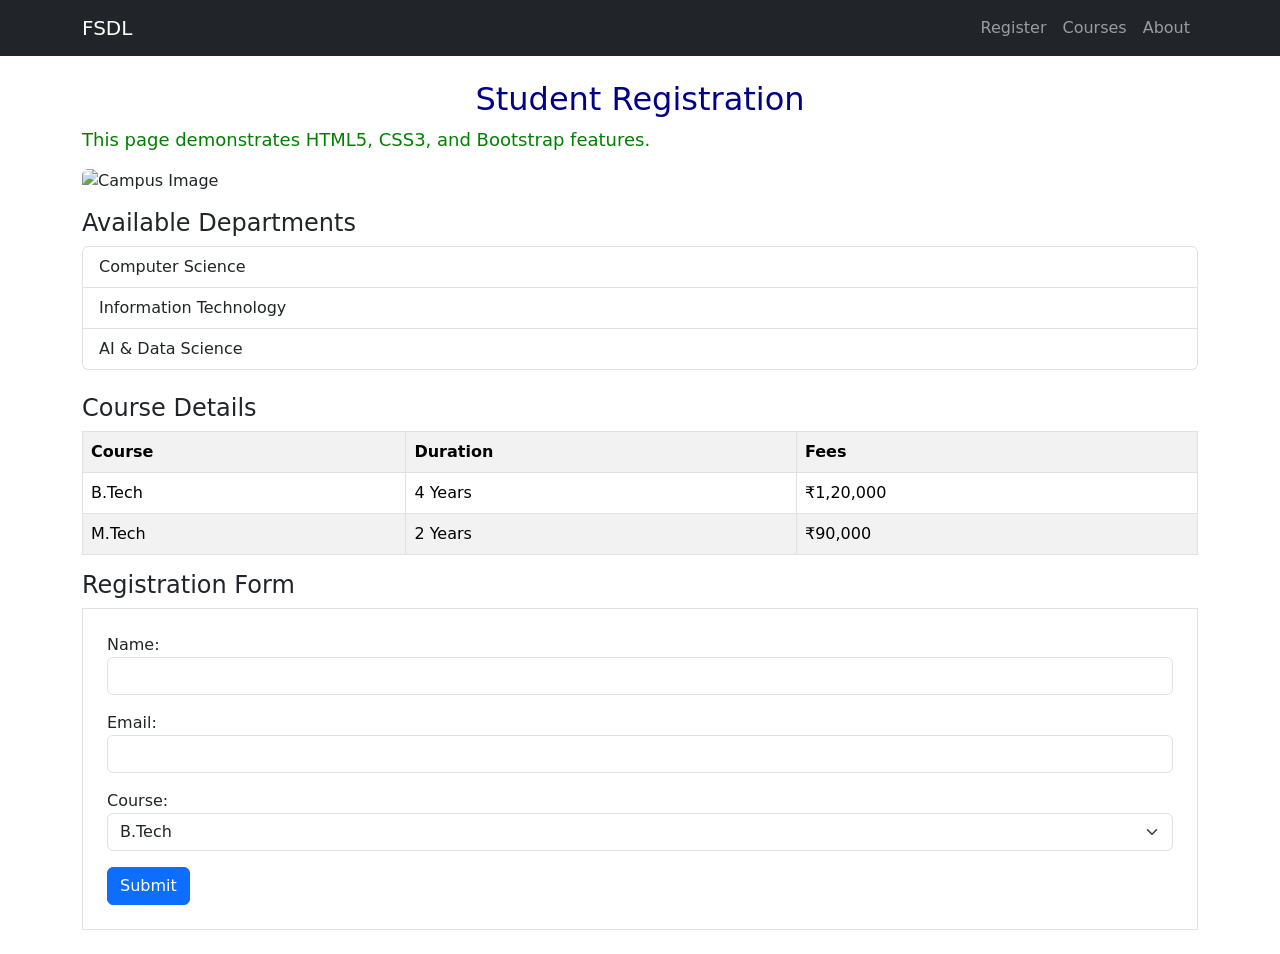
==== lab02/index.html @ 3869fe81 "assgn 02 submitted" ====
<!DOCTYPE html>
<html lang="en">
<head>
    <meta charset="UTF-8">
    <title>Student Registration System</title>

    <!-- Bootstrap CDN -->
    <link href="https://cdn.jsdelivr.net/npm/bootstrap@5.3.2/dist/css/bootstrap.min.css" rel="stylesheet">

    <!-- External CSS -->
    <link rel="stylesheet" href="css/style.css">

    <!-- Internal CSS -->
    <style>
        h2 {
            color: darkblue;
            text-align: center;
        }
    </style>
</head>

<body>

<!-- Navigation Bar -->
<nav class="navbar navbar-expand-lg navbar-dark bg-dark">
    <div class="container">
        <a class="navbar-brand" href="#">FSDL</a>
        <ul class="navbar-nav">
            <li class="nav-item"><a class="nav-link" href="#form">Register</a></li>
            <li class="nav-item"><a class="nav-link" href="#table">Courses</a></li>
            <li class="nav-item">
                <a class="nav-link" href="about.html" target="_blank">About</a>
            </li>
        </ul>
    </div>
</nav>

<div class="container mt-4">

    <h2>Student Registration</h2>

    <p style="color: green; font-size: 18px;">
        This page demonstrates HTML5, CSS3, and Bootstrap features.
    </p>

    <!-- Image -->
    <img src="images/campus.jpg" class="img-fluid rounded mb-3" alt="Campus Image">

    <!-- List -->
    <h4>Available Departments</h4>
    <ul class="list-group mb-4">
        <li class="list-group-item">Computer Science</li>
        <li class="list-group-item">Information Technology</li>
        <li class="list-group-item">AI & Data Science</li>
    </ul>

    <!-- Table -->
    <h4 id="table">Course Details</h4>
    <table class="table table-bordered table-striped">
        <tr>
            <th>Course</th>
            <th>Duration</th>
            <th>Fees</th>
        </tr>
        <tr>
            <td>B.Tech</td>
            <td>4 Years</td>
            <td>₹1,20,000</td>
        </tr>
        <tr>
            <td>M.Tech</td>
            <td>2 Years</td>
            <td>₹90,000</td>
        </tr>
    </table>

    <!-- Form -->
    <h4 id="form">Registration Form</h4>
    <form class="border p-4 mb-4">
        <div class="mb-3">
            <label>Name:</label>
            <input type="text" class="form-control">
        </div>

        <div class="mb-3">
            <label>Email:</label>
            <input type="email" class="form-control">
        </div>

        <div class="mb-3">
            <label>Course:</label>
            <select class="form-select">
                <option>B.Tech</option>
                <option>M.Tech</option>
            </select>
        </div>

        <button class="btn btn-primary">Submit</button>
    </form>

</div>

</body>
</html>
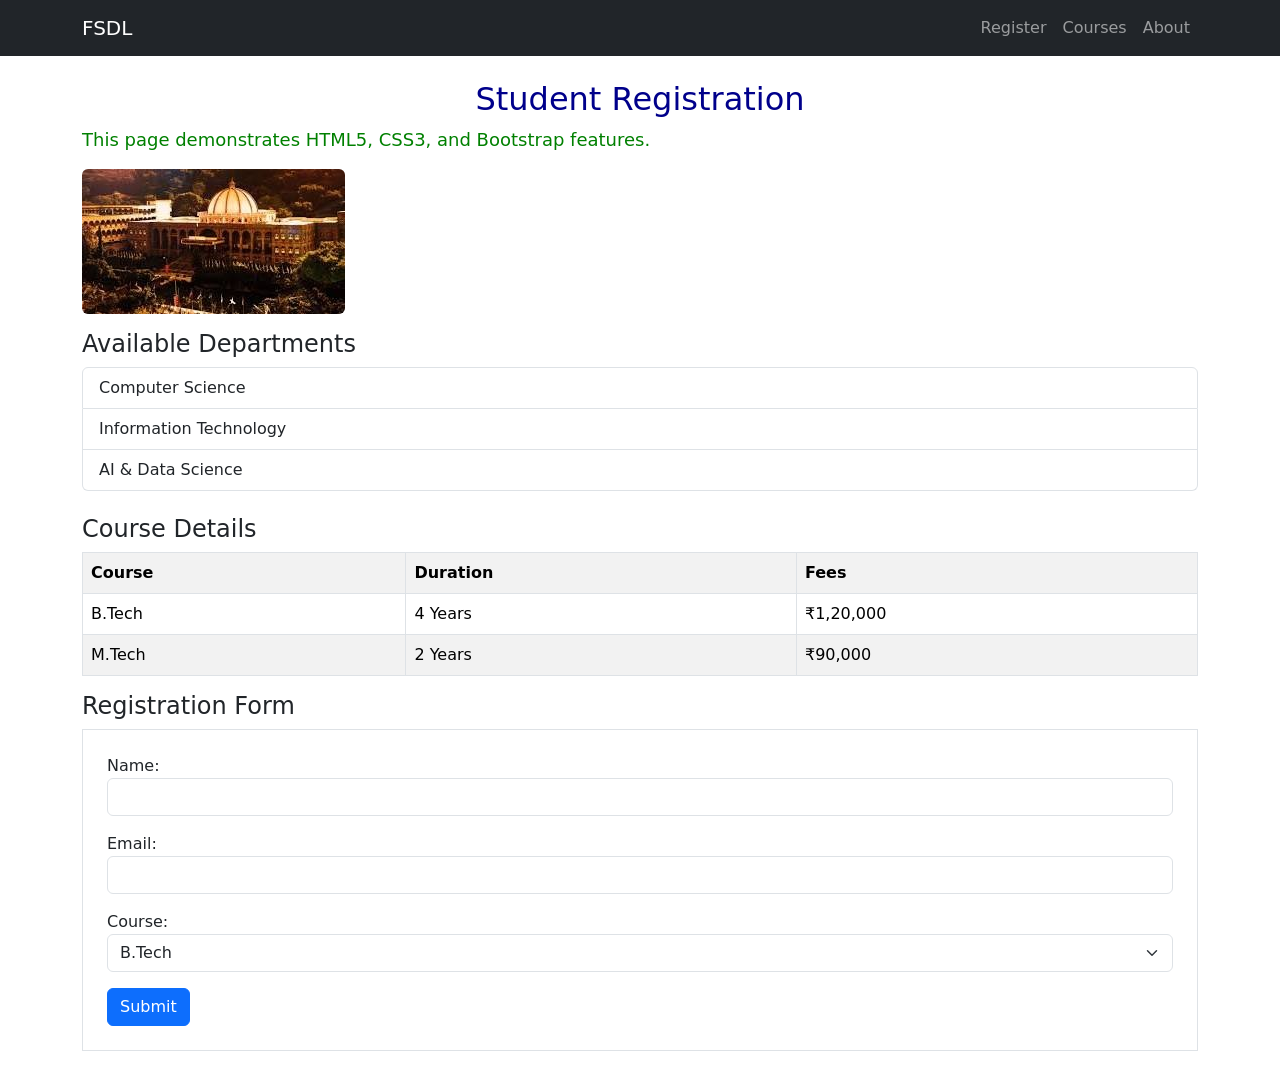
==== commit 938eabc4: "changes and ss added" ====
--- a/lab02/index.html
+++ b/lab02/index.html
@@ -44,7 +44,7 @@
     </p>
 
     <!-- Image -->
-    <img src="images/campus.jpg" class="img-fluid rounded mb-3" alt="Campus Image">
+    <img src="images/mit.jpeg" class="img-fluid rounded mb-3" alt="Campus Image">
 
     <!-- List -->
     <h4>Available Departments</h4>
